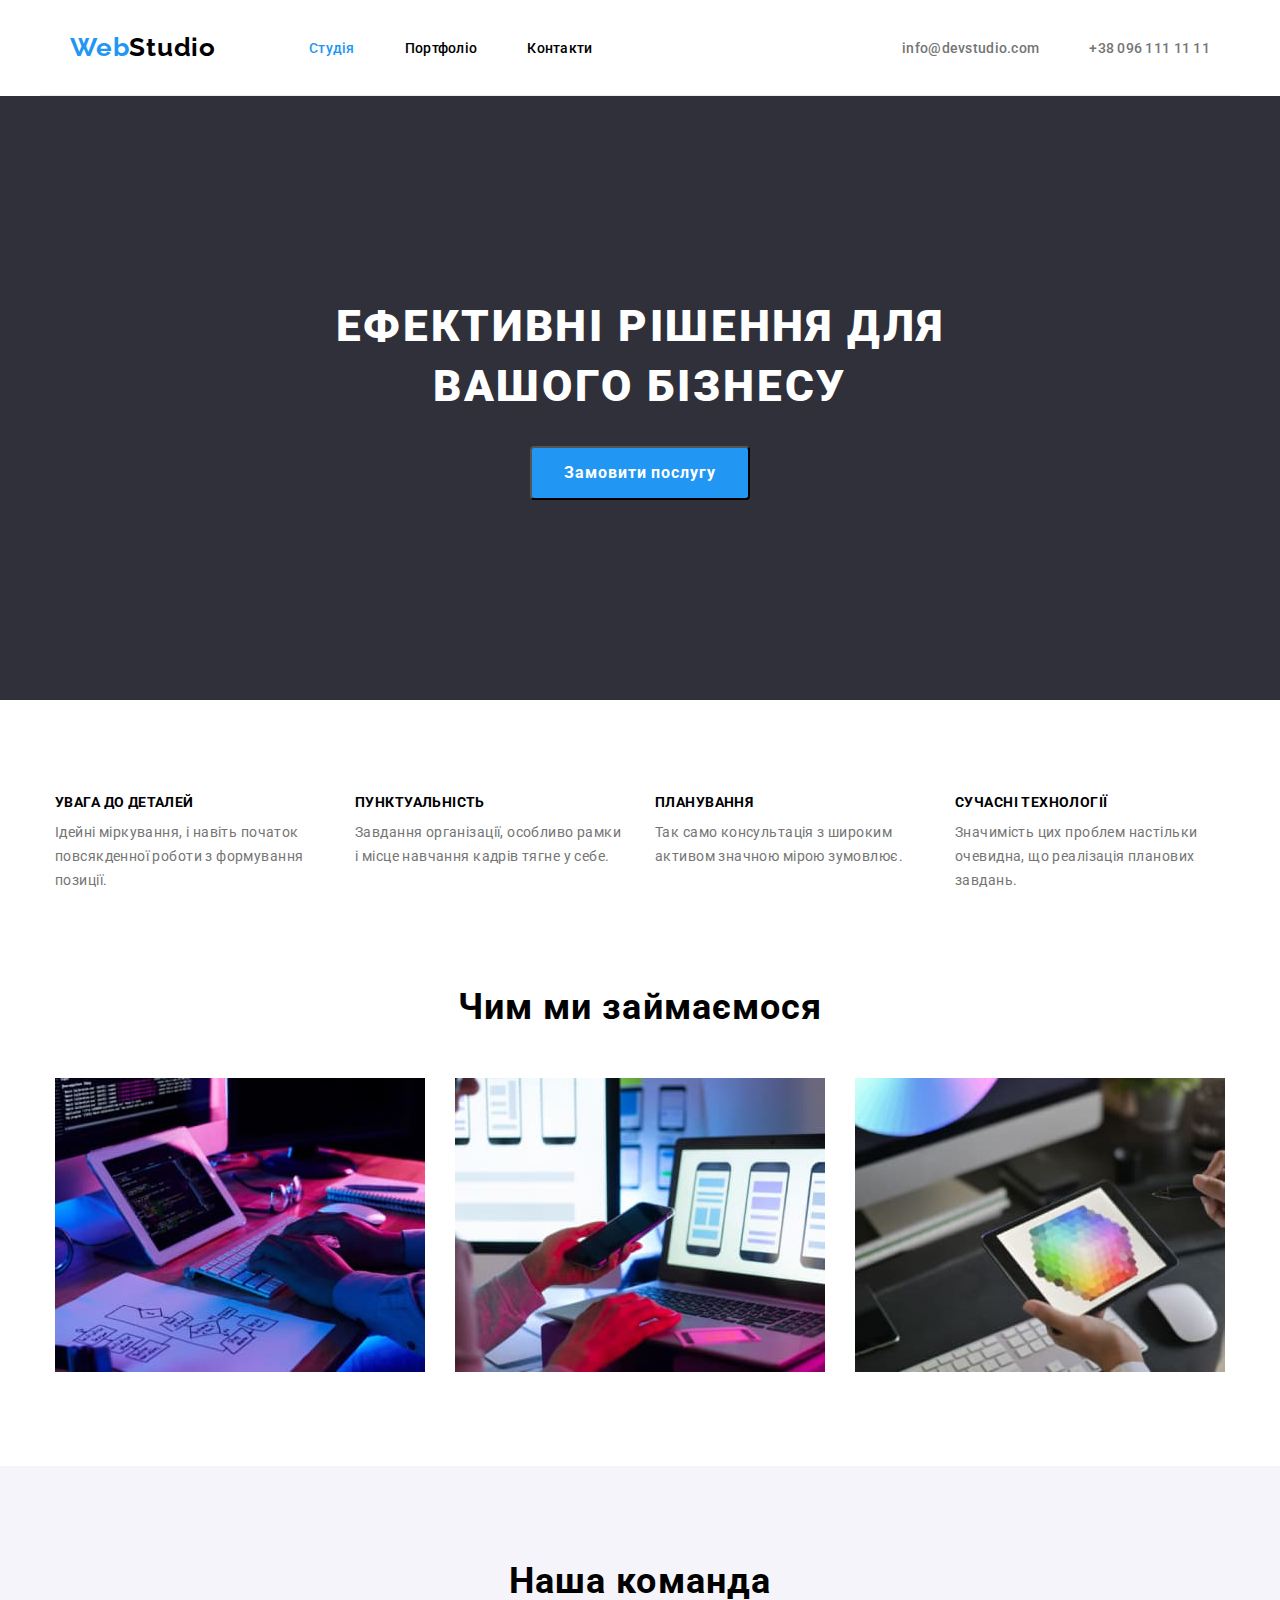
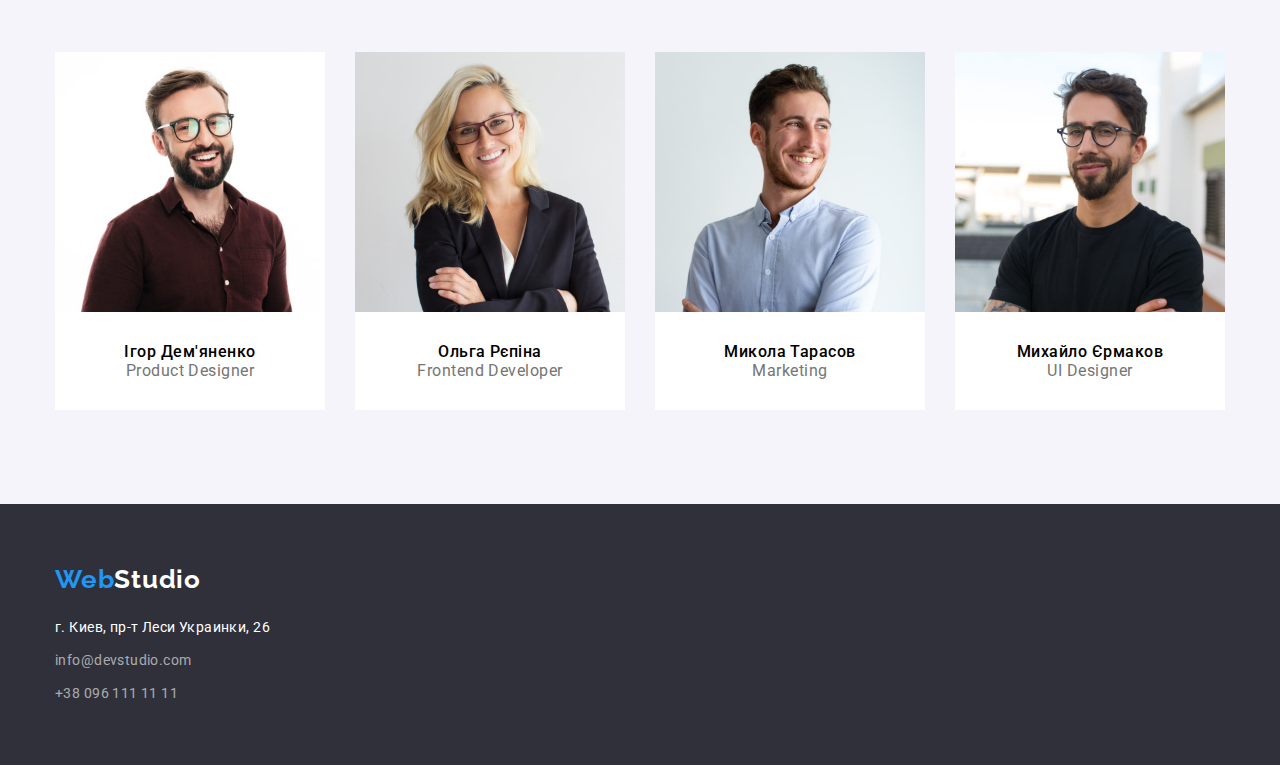
==== index.html @ b06b1868 "update .html and css" ====
<!DOCTYPE html>
<html lang="uk">
  <head>
    <meta charset="UTF-8" />
    <meta http-equiv="X-UA-Compatible" content="IE=edge" />
    <meta name="viewport" content="width=device-width, initial-scale=1.0" />
    <title>Студия</title>
    <link rel="preconnect" href="https://fonts.googleapis.com">
    <link rel="preconnect" href="https://fonts.gstatic.com" crossorigin>
    <link href="https://fonts.googleapis.com/css2?family=Raleway:wght@700&family=Roboto:wght@400;500;700;900&display=swap"
      rel="stylesheet"
    />
    <link rel="stylesheet" href="https://cdnjs.cloudflare.com/ajax/libs/modern-normalize/1.1.0/modern-normalize.min.css"/>
    <link rel="stylesheet" href="./css/styles.css" />
  </head>
  <body>
    <header class="header-container container">
      <div class="container">
        <nav class="header-nav">
          <a href="./index.html" class="logo link"><span class="first-part">Web</span><span
              class="last-part-header">Studio</span></a>
          <ul class="nav-list list">
            <li class="header-nav-item"><a href="./index.html" class="header-nav-link link current">Студія</a></li>
            <li class="header-nav-item"><a href="./portfolio.html" class="header-nav-link link">Портфоліо</a></li>
            <li class="header-nav-item"><a href="" class="header-nav-link link">Контакти</a></li>
          </ul>
        </nav>
      </div>
      <div class="container">
        <ul class="e-mail-tel list">
          <li class="e-mail-tel-item"><a class="header-mailto-link link" href="mailto:info@devstudio.com">info@devstudio.com</a></li>
          <li class="e-mail-tel-item"><a class="headrer-tel-link link" href="tel:+380961111111">+38 096 111 11 11</a></li>
        </ul>
      </div>
      
    </header>
    <main>
      <section class="hero">
          <h1 class="hero-title">Ефективні рішення для вашого бізнесу</h1>
          <button class="hero-btn btn" type="button">Замовити послугу</button>
      </section>
      <section class="features">
        <div class="container">
          <h2 class="features-title visually-hidden">Наші особливості</h2>
            <div class="features-flex-element">
              <ul class="features-list list">
                <div class="features-flex-element">
                  <li class="features-list-item">
                    <div class="features-flex-dscr">
                      <h3 class="features-fact">Увага до деталей</h3>
                      <p class="features-fact-descr">Ідейні міркування, і навіть початок повсякденної роботи з формування позиції.</p>
                    </div>
                  </li>
                </div>
                <div class="features-flex-element">
                  <li class="features-list-item">
                    <div class="features-flex-dscr">
                      <h3 class="features-fact">Пунктуальність</h3>
                      <p class="features-fact-descr">Завдання організації, особливо рамки і місце навчання кадрів тягне у себе.</p>

                    </div>
                    
                  </li>
                </div>
                <div class="features-flex-element">
                  <li class="features-list-item">
                    <div class="features-flex-dscr">
                      <h3 class="features-fact">Планування</h3>
                      <p class="features-fact-descr">Так само консультація з широким активом значною мірою зумовлює.</p>
                    </div>
                  </li>
                </div>
              
                <div class="features-flex-element">
                  <li class="features-list-item">
                    <div class="features-flex-dscr">
                      <h3 class="features-fact">Сучасні технології</h3>
                      <p class="features-fact-descr">Значимість цих проблем настільки очевидна, що реалізація планових завдань.</p>

                    </div>
                  </li>
                </div> 
              </ul>
            </div>

            
          
        </div>
        
            
        
        
      </section>
      <section class="box">
        <div class="container">
          <h2 class="box-facts">Чим ми займаємося</h2>
          <ul class="box-list list">
            <li class="box-list-item">
              <img src="./images/box1.jpg" alt="Чоловік працює за ноутбуком" width="370" />
            </li>
            <li class="box-list-item">
              <img src="./images/box2.jpg" alt="Дівчина працює за телефоном" width="370" />
            </li>
            <li class="box-list-item">
              <img src="./images/box3.jpg" alt="Чоловік працює за планшетом" width="370" />
            </li>
          </ul>
        </div>
        
      </section>
      <section class="team">
        <div class="container">
          <h2 class="team-title">Наша команда</h2>
        
          <div class="team-flex-container">
            <ul class="team-list list">
              <div class="team-flex-element">
                <li>
                  <img src="./images/team-card1.jpg" alt="Ігор Дем'яненко" width="270" />
                  <div class="team-flex-dscr">
                    <h3 class="team-card">Ігор Дем'яненко</h3>
                    <p class="team-card-descr">Product Designer</p>
                  </div>
                    
                </li>
              </div>
              <div class="team-flex-element">
                <li>
                  <img src="./images/team-card2.jpg" alt="Ольга Рєпіна" width="270" />
                  <div class="team-flex-dscr">
                    <h3 class="team-card">Ольга Рєпіна</h3>
                    <p class="team-card-descr">Frontend Developer</p>
                  </div>
                </li>
              </div>
              <div class="team-flex-element">
                <li>
                  <img src="./images/team-card3.jpg" alt="Микола Тарасов" width="270" />
                  <div class="team-flex-dscr">
                    <h3 class="team-card">Микола Тарасов</h3>
                    <p class="team-card-descr">Marketing</p>
                  </div>
                </li>
              </div>
              <div class="team-flex-element">
                <li>
                  <img src="./images/team-card4.jpg" alt="Михайло Єрмаков" width="270" />
                  <div class="team-flex-dscr">
                    <h3 class="team-card">Михайло Єрмаков</h3>
                    <p class="team-card-descr">UI Designer</p>
                  </div>
                  
                </li>

              </div>
              
            </ul>
          </div>
          

        </div>
       
      </section>
    </main>
    <footer class="footer-container">
      <div class="container">
        <a href="./index.html" class="logo link"><span class="first-part">Web</span><span
             class="last-part-footer">Studio</span></a>
        <address class="footer-address">
          <ul class="footer-nav-list list">
            <li class="footer-nav-item"><a class="maps link" href="https://goo.gl/maps/CPtrU1FHBa2aNyZL9" target="_blank"
                  rel="noopener noreferrer nofollow">г. Киев, пр-т Леси
                  Украинки, 26</a></li>
            <li class="footer-nav-item"><a class="footer-mailto-link link"
                  href="mailto:info@devstudio.com">info@devstudio.com</a></li>
            <li class="footer-nav-item"><a class="footer-tel-link link" href="tel:+380961111111">+38 096 111 11 11</a></li>
          </ul>
        </address>
      </div>
    </footer>
  </body>
</html>
---- css/styles.css ----
/* GENERALE STYLES */

:root{
    ---primary-text-color: rgba(33, 33, 33, 1)1;
    ---title-text-color: rgba(117, 117, 117, 1);
    ---accent-color: rgba(33, 150, 243, 1) ;
    ---primary-white-color: rgba(255, 255, 255, 1);
    ---first-logo-color: rgba(33, 150, 243, 1);
    ---last-logo-color: rgba(0, 0, 0, 1);
    ---bgd-color: rgba(47, 48, 58, 1);
    ---footer-nav-color: rgba(255, 255, 255, 0.6);
    ---btn-active-color: rgba(24, 140, 232, 1);
    ---btn-hover-focus: rgba(33, 150, 243, 1);
    ---btn-bgd: rgba(245, 244, 250, 1);
    ---border-color: rgba(236, 236, 236, 1)
}

body {
    font-family: 'Roboto', sans-serif;
    background-color: var(---primary-white-color);
    color: var(---primary-text-color);
}

/* reset  */

h1,h2,h3,h4,h5,h6, p, {
    margin: 0;
}

ul {
    margin: 0;
    padding: 0;
    list-style: none;
}
img {
    display: block;
    max-width: 100%;
    height: auto;
}

a {
    text-decoration: none;
}

.list {
    list-style: none;
    margin: 0;
    padding: 0;
}

.link {
    text-decoration: none;
    color: currentColor;
}


.link:hover, .link:focus {
    color: var(---accent-color)
}

.visually-hidden {
    position: absolute;
    width: 1px;
    height: 1px;
    margin: -1px;
    border: 0;
    padding: 0;

    white-space: nowrap;
    clip-path: inset(100%);
    clip: rect(0 0 0 0);
    overflow: hidden;
}


/* header */

.header-container {
    display: flex;
    align-items: center;
    border-bottom: 1px solid var(---border-color);

}
.container {
    margin-left: auto;
    margin-right: auto;
    width: 1200px;
    padding-left: 15px;
    padding-right: 15px;
    /* outline: 2px solid green; */
    /* background-color: aqua; */
}

.header-nav {
    display: flex;
    align-items: center;
    justify-content: flex-start;
}

.nav-list {
    display: flex;


}

.header-nav-item {
    /* background-color: tomato; */
    margin-right: 50px;
}

.header-nav-item:last-child {
    margin-right: 0;
}

.header-nav .link {
    display: block;
    font-weight: 500;
    font-size: 14px;
    line-height: calc(16 / 14);
    letter-spacing: 0.02em;
    color: var(---primary-text-color);
    padding: 32px 0;
}


.nav-list .link.current {
    color: var(---accent-color);
}



.first-part {
    font-family: 'Raleway';
    font-weight: 700;
    font-size: 26px;
    line-height: calc(31 / 26);
    letter-spacing: 0.03em;
    color: var(---first-logo-color);
}

.last-part-header {
    font-family: 'Raleway';
    font-weight: 700;
    font-size: 26px;
    line-height: calc(31 / 26);
    letter-spacing: 0.03em;
    color: var(---last-logo-color);
    margin-right: 93px;
}



.e-mail-tel {
    display: flex;
    justify-content: flex-end;
}

/* .e-mail-tel-item {
    background-color: aqua;
    margin-right: 50px;
}

.e-mail-tel-item:last-child {
    margin-right: 0;
} */

.e-mail-tel-item + .e-mail-tel-item {
    
    margin-left: 50px;
}
.e-mail-tel .link {
    display: block;
    align-items: center;
    padding: 32px 0;

}
.headrer-tel-link, .header-mailto-link {
    font-weight: 500;
    font-size: 14px;
    line-height: calc(16 / 14);
    letter-spacing: 0.02em;
    color: var(---title-text-color);
}

/* MAIN */

.hero {
    background-color: var(---bgd-color);
    padding: 200px 0;
    align-items: center;
    text-align: center;


}

.hero-title {
    color: var(---primary-white-color);
    font-weight: 900;
    font-size: 44px;
    line-height: calc(60 / 44);
    letter-spacing: 0.06em;
    text-transform: uppercase;
    max-width: 696px;
    margin-bottom: 30px;
    margin-top: 0;
    margin-left: auto;
    margin-right: auto;
}

.btn {
    display: inline-block;
}
.hero-btn {
    font-family: 'Roboto', sans-serif;
    color: var(---primary-white-color);
    background: var(---btn-hover-focus);
    font-weight: 700;
    font-size: 16px;
    line-height: calc(30 / 16);
    align-items: center;
    letter-spacing: 0.06em;
    cursor: pointer;
    padding: 10px 32px;
    min-width: 216px;
    min-height: 50px;
    border-radius: 4px;
    text-decoration: none;

}

.hero-btn:hover, .hero-btn:focus {
    color: var(---primary-white-color);
    background: var(---btn-active-color);
}

.filter-btn {
    
    font-family: 'Roboto', sans-serif;
    color: var(---primary-text-color);
    background: var(---btn-bgd);
    font-weight: 500;
    font-size: 16px;
    line-height: calc(26 / 16);
    text-align: center;
    letter-spacing: 0.03em;
    cursor: pointer;
    align-items: center;
    padding: 6px 22px;
    border-radius: 6px;
    text-decoration: none;

}

.filter-btn:hover,
.filter-btn:focus {
    color: var(---primary-white-color);
    background: var(---btn-hover-focus);
}
.features {
    padding-top: 94px;
    padding-bottom: 0;
}

.features-list {
    display: flex;
    /* align-items: flex-start; */
    justify-content: space-between;

}

.features-list-item +.features-list-item {
    margin-left: 30px;
}

.features-fact {
    font-weight: 700;
    font-size: 14px;
    line-height: calc(16 / 14);
    letter-spacing: 0.03em;
    text-transform: uppercase;
    color: var(---primary-text-color);
    margin-top: auto;
    margin-bottom: 10px;
    margin-left: auto;
    margin-right: auto;
    /* padding-top: 94px; */
}

.features-fact-descr {
    font-size: 14px;
    line-height: calc(24 / 14);
    letter-spacing: 0.03em;
    color: var(---title-text-color);
    width: 270px;
    margin-bottom: 0;
    margin-top: 0;
    padding-bottom: 0;

}

.box-facts {
    font-weight: 700;
    font-size: 36px;
    line-height: calc(42 / 36);
    text-align: center;
    letter-spacing: 0.03em;
    color: var(---primary-text-color);
    margin-top: 0;
    margin-bottom: 50px;
    padding-top: 0;
    padding-bottom: 0;
}
.box-list {
    display: flex;
    align-items: center;
    justify-content: space-between;


}

.team {
    background-color: var(---btn-bgd);
    /* padding-top: 94px; */
    padding-bottom: 94px;

} 

.team-title {
    font-weight: 700;
    font-size: 36px;
    line-height: calc(42 / 36);
    text-align: center;
    letter-spacing: 0.03em;
    color: var(---primary-text-color);
    padding-bottom: 0;
    margin-top: 0;
    margin-bottom: 50px;
    /* padding-top: 94px; */

}

.team-list {
    display: flex;
    align-items: center;
    justify-content: space-between;
    /* padding-bottom: 94px; */
}

.team-card {
   font-weight: 500;
    font-size: 16px;
    line-height: calc(19 / 16);
    text-align: center;
    letter-spacing: 0.03em;
    color: var(---primary-text-color);
    margin-top: 0;
    margin-bottom: 0;
}
.team-card-descr {
    font-size: 16px;
    line-height: calc(19 / 16);
    text-align: center;
    letter-spacing: 0.03em;
    color: var(---title-text-color);
    margin-top: 0;
        margin-bottom: 0;
}

.filters-list {
    display: flex;
    align-items: center;
    text-align: center;
}
.filters-list-item + .filters-list-item {
    margin-left: 8px;
}

.project-title {
    font-weight: 700;
    font-size: 18px;
    line-height: calc(36 / 18);
    letter-spacing: 0.06em;
    color: var(---primary-text-color);
    margin-top: 0;
    margin-bottom: 4px;
   
}

.project-dscr {
    font-size: 16px;
    line-height: calc(30 / 16);
    letter-spacing: 0.03em;
    color: var(---title-text-color);
    margin-top: 0;
    margin-bottom: 0;
}


/*FOOTER*/
footer {
    background-color: var(---bgd-color);
   
}
.footer-container {
    margin-top: auto;
    margin-bottom: auto;
    padding: 60px 0;
    
    
}

.first-part {

    font-family: 'Raleway';
    font-weight: 700;
    font-size: 26px;
    line-height: calc(31 / 26);
    letter-spacing: 0.03em;
    color: var(---first-logo-color);
   
}

.last-part-footer {
    font-family: 'Raleway';
    font-weight: 700;
    font-size: 26px;
    line-height: calc(31 / 26);
    letter-spacing: 0.03em;
    color: var(---primary-white-color);
}
.footer-address {

    padding-top: 20px;
    padding-bottom: 0;
    margin-top: 0;
    margin-bottom: 0;
}
.logo {
    display: inline-block;
    padding-top: 0;
    padding-bottom: 0;
    margin-top: 0;
    margin-bottom: 0;
}
.footer-nav-item {
    margin-bottom: 0;
    margin-top: 0;;
}
.footer-nav-list {
    font-family: 'Roboto';
    font-style: normal;
    font-size: 14px;
    line-height: calc(24 / 14);
    letter-spacing: 0.03em;
    flex-direction: column;
    /* padding-top: 0;
    padding-bottom: 0; */
    padding: 0;
    
}
.footer-nav-item + .footer-nav-item {
    margin-top: 9px;
}
.maps {
    color: var(---primary-white-color)
}
.footer-mailto-link, .footer-tel-link {
    color: var(---footer-nav-color);
   
}
section {
    padding: 94px 0;
    /* outline: 2px solid tomato; */

}
.footer-container .link {
    display: block;
}
.project-list {
    display: flex;
    flex-wrap: wrap;

}
.project-flex-container {
    display: flex;
    flex-wrap: wrap;
    padding-top: 50px;
    
}
.project-flex-element {
    width: calc((100% - 60px) / 3);
    margin-right: 30px;
    margin-bottom:  30px;
    
}

.project-flex-element:nth-child(3n) {
    margin-right: 0;
}
.project-flex-element:nth-last-child(-n + 3) {
    margin-bottom: 0;
}
.flex-dscr {
    padding: 20px 24px;
    border-left: 1px solid var(---border-color);
        border-right: 1px solid var(---border-color);
        border-bottom: 1px solid var(---border-color);
    /* outline: 1px solid var(---border-color); */
}

.filters-container {
    display: flex;
    padding-top: 0;
    padding-bottom: 0;
    margin-left: auto;
    margin-right: auto;
    align-items: center;
    text-align: center;
    justify-content:center;

}

.features-flex-container{
    display: flex;
        flex-wrap: wrap;
        padding-top: 0;

}
.features-flex-element {
    width: 270px;
     margin-right: 30px;
}
 

 .features-flex-element:nth-child(4n) {
     margin-right: 0;
 }

.team-flex-container {
    display: flex;
    flex-wrap: wrap;
    padding-top: 0;
}




.team-flex-element {
    width: calc((100% - 90px) / 4);
    margin-right: 30px;
   ;
}
.team-flex-element:nth-child(4n) {
    margin-right: 0;
}


.team-flex-dscr {
    padding-top: 30px;
    padding-bottom: 30px;
    background-color: var(---primary-white-color); 

}
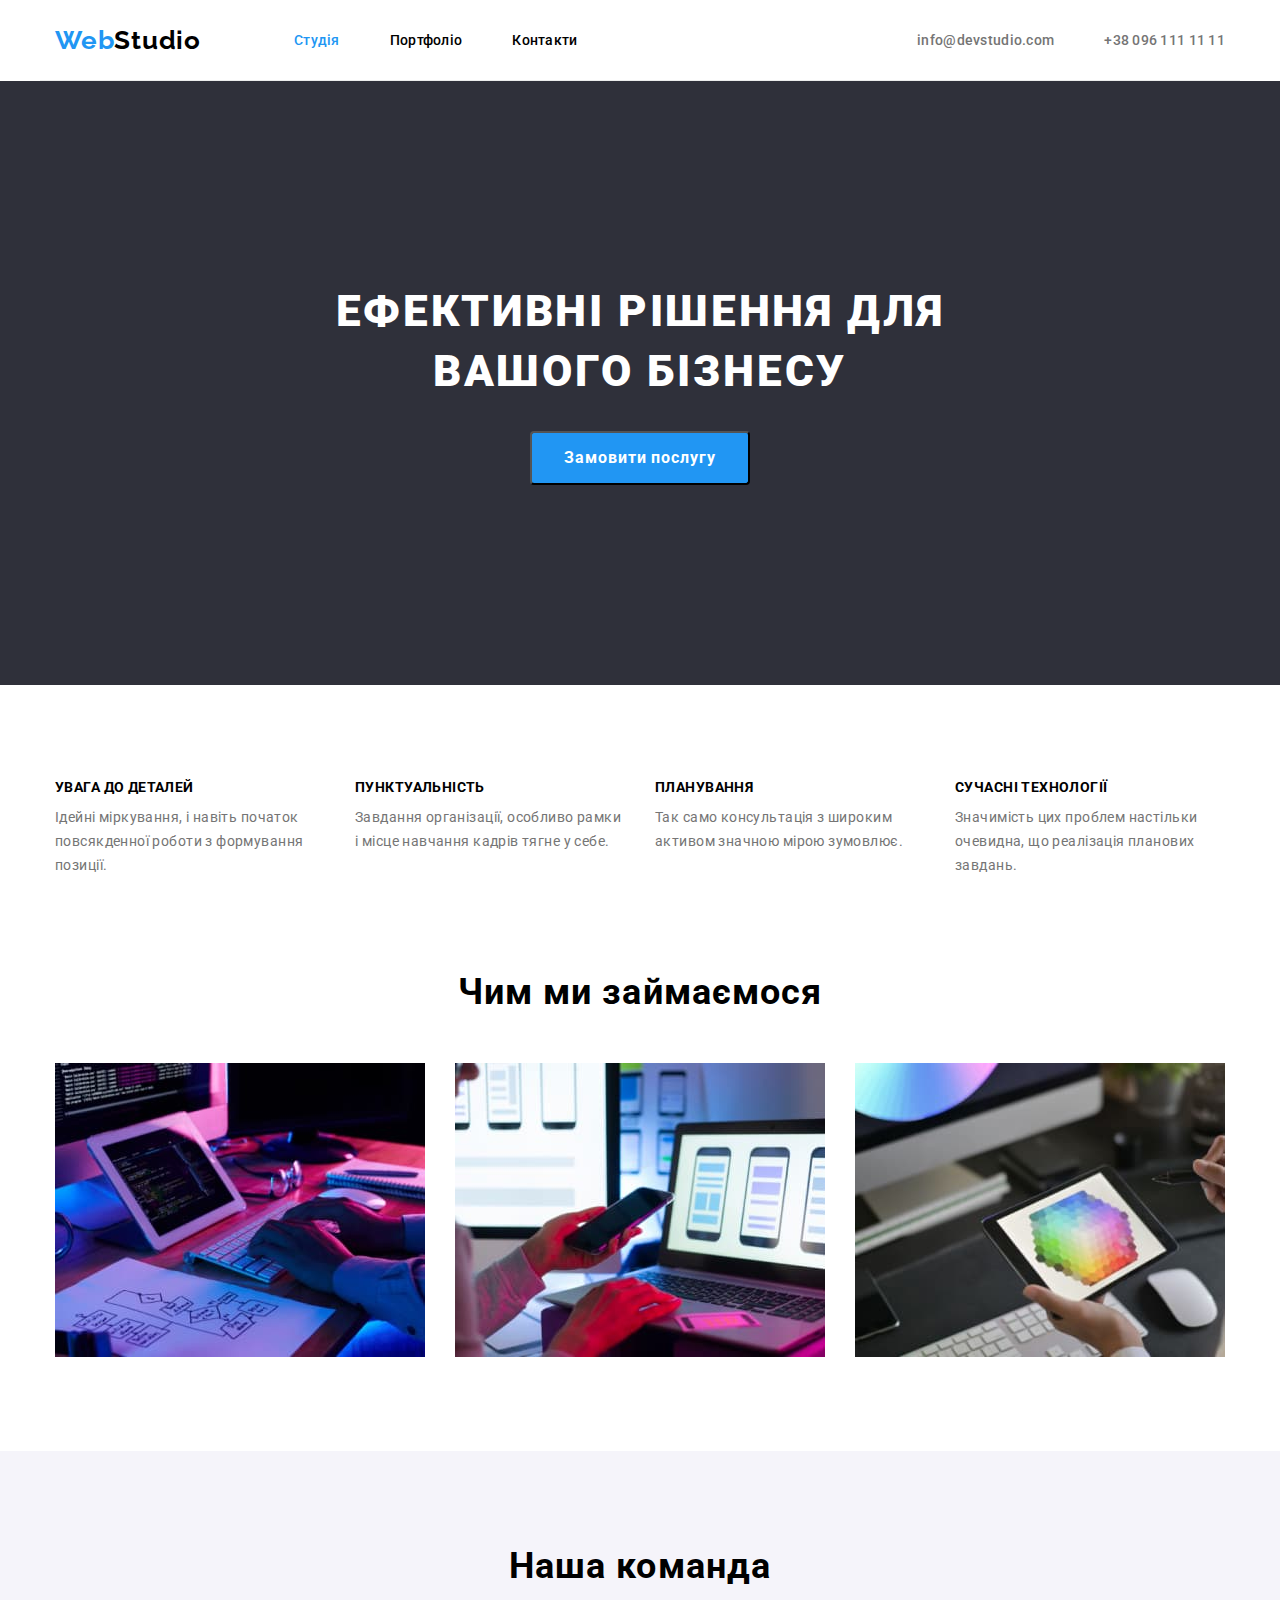
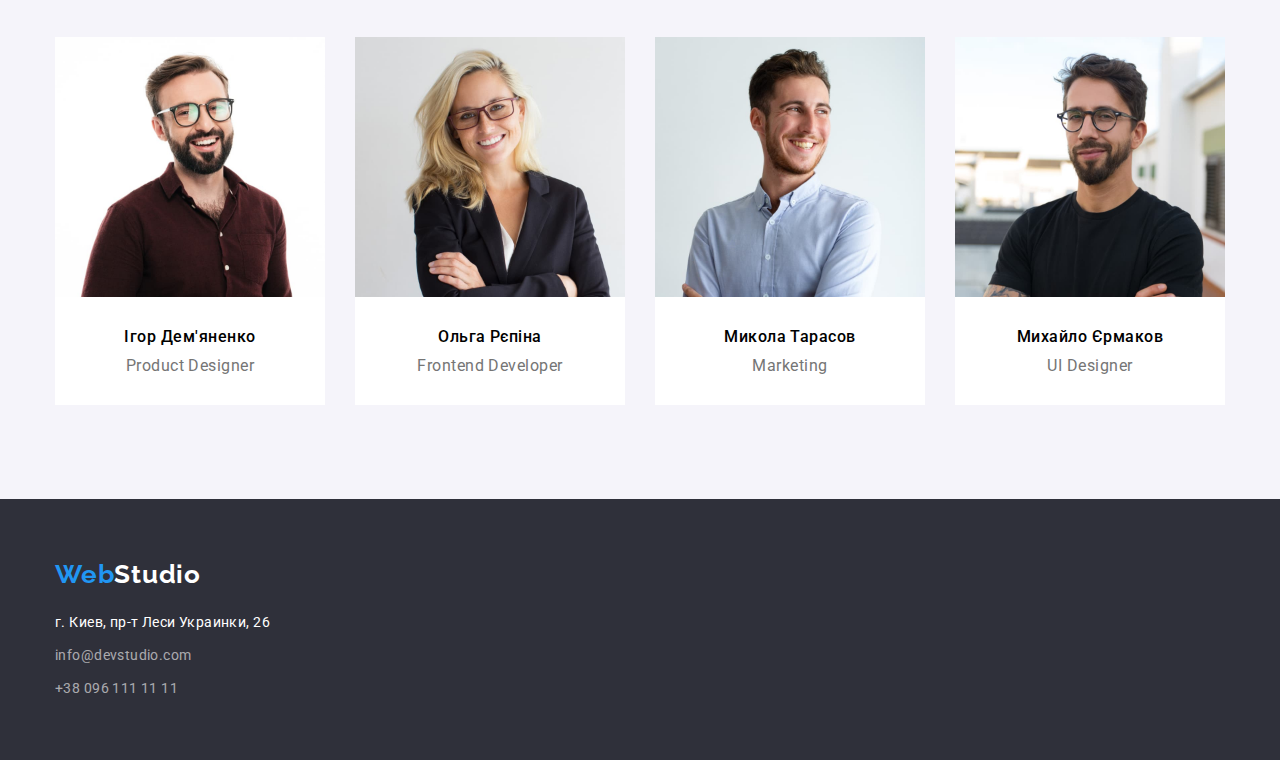
==== commit 2377c2bd: "Error correction hw-03" ====
--- a/index.html
+++ b/index.html
@@ -14,10 +14,10 @@
     <link rel="stylesheet" href="./css/styles.css" />
   </head>
   <body>
-    <header class="header-container container">
-      <div class="container">
+    <header>
+      <div class="header-container container">
         <nav class="header-nav">
-          <a href="./index.html" class="logo link"><span class="first-part">Web</span><span
+          <a href="./index.html" class="header-logo link"><span class="first-part">Web</span><span
               class="last-part-header">Studio</span></a>
           <ul class="nav-list list">
             <li class="header-nav-item"><a href="./index.html" class="header-nav-link link current">Студія</a></li>
@@ -25,8 +25,7 @@
             <li class="header-nav-item"><a href="" class="header-nav-link link">Контакти</a></li>
           </ul>
         </nav>
-      </div>
-      <div class="container">
+      
         <ul class="e-mail-tel list">
           <li class="e-mail-tel-item"><a class="header-mailto-link link" href="mailto:info@devstudio.com">info@devstudio.com</a></li>
           <li class="e-mail-tel-item"><a class="headrer-tel-link link" href="tel:+380961111111">+38 096 111 11 11</a></li>
@@ -164,7 +163,7 @@
     </main>
     <footer class="footer-container">
       <div class="container">
-        <a href="./index.html" class="logo link"><span class="first-part">Web</span><span
+        <a href="./index.html" class="footer-logo link"><span class="first-part">Web</span><span
              class="last-part-footer">Studio</span></a>
         <address class="footer-address">
           <ul class="footer-nav-list list">
--- a/css/styles.css
+++ b/css/styles.css
@@ -25,7 +25,13 @@
 
 /* reset  */
 
-h1,h2,h3,h4,h5,h6, p, {
+h1,
+h2,
+h3,
+h4,
+h5,
+h6,
+p {
     margin: 0;
 }
 
@@ -95,16 +101,22 @@
 
 .header-nav {
     display: flex;
-    align-items: center;
-    justify-content: flex-start;
-}
-
+    align-items: center; 
+    /* justify-content: flex-start; */
+} 
+
+.header-logo {
+    padding: 24px 0;
+    margin-right: 93px;
+}
 .nav-list {
     display: flex;
 
 
 }
-
+.header-nav-link {
+    padding: 32px 0;
+}
 .header-nav-item {
     /* background-color: tomato; */
     margin-right: 50px;
@@ -121,7 +133,7 @@
     line-height: calc(16 / 14);
     letter-spacing: 0.02em;
     color: var(---primary-text-color);
-    padding: 32px 0;
+    
 }
 
 
@@ -147,7 +159,6 @@
     line-height: calc(31 / 26);
     letter-spacing: 0.03em;
     color: var(---last-logo-color);
-    margin-right: 93px;
 }
 
 
@@ -155,6 +166,7 @@
 .e-mail-tel {
     display: flex;
     justify-content: flex-end;
+    margin-left: auto;
 }
 
 /* .e-mail-tel-item {
@@ -253,6 +265,8 @@
 
 }
 
+
+
 .filter-btn:hover,
 .filter-btn:focus {
     color: var(---primary-white-color);
@@ -356,7 +370,7 @@
     letter-spacing: 0.03em;
     color: var(---primary-text-color);
     margin-top: 0;
-    margin-bottom: 0;
+    margin-bottom: 10px;
 }
 .team-card-descr {
     font-size: 16px;
@@ -437,8 +451,7 @@
     margin-top: 0;
     margin-bottom: 0;
 }
-.logo {
-    display: inline-block;
+.footer-logo {
     padding-top: 0;
     padding-bottom: 0;
     margin-top: 0;
@@ -476,7 +489,9 @@
 
 }
 .footer-container .link {
-    display: block;
+    display: inline-block;
+    margin-right: 0;
+    padding-right: 0;
 }
 .project-list {
     display: flex;
@@ -486,7 +501,7 @@
 .project-flex-container {
     display: flex;
     flex-wrap: wrap;
-    padding-top: 50px;
+    margin-top: 50px;
     
 }
 .project-flex-element {
@@ -510,7 +525,7 @@
     /* outline: 1px solid var(---border-color); */
 }
 
-.filters-container {
+.portfolio-container {
     display: flex;
     padding-top: 0;
     padding-bottom: 0;
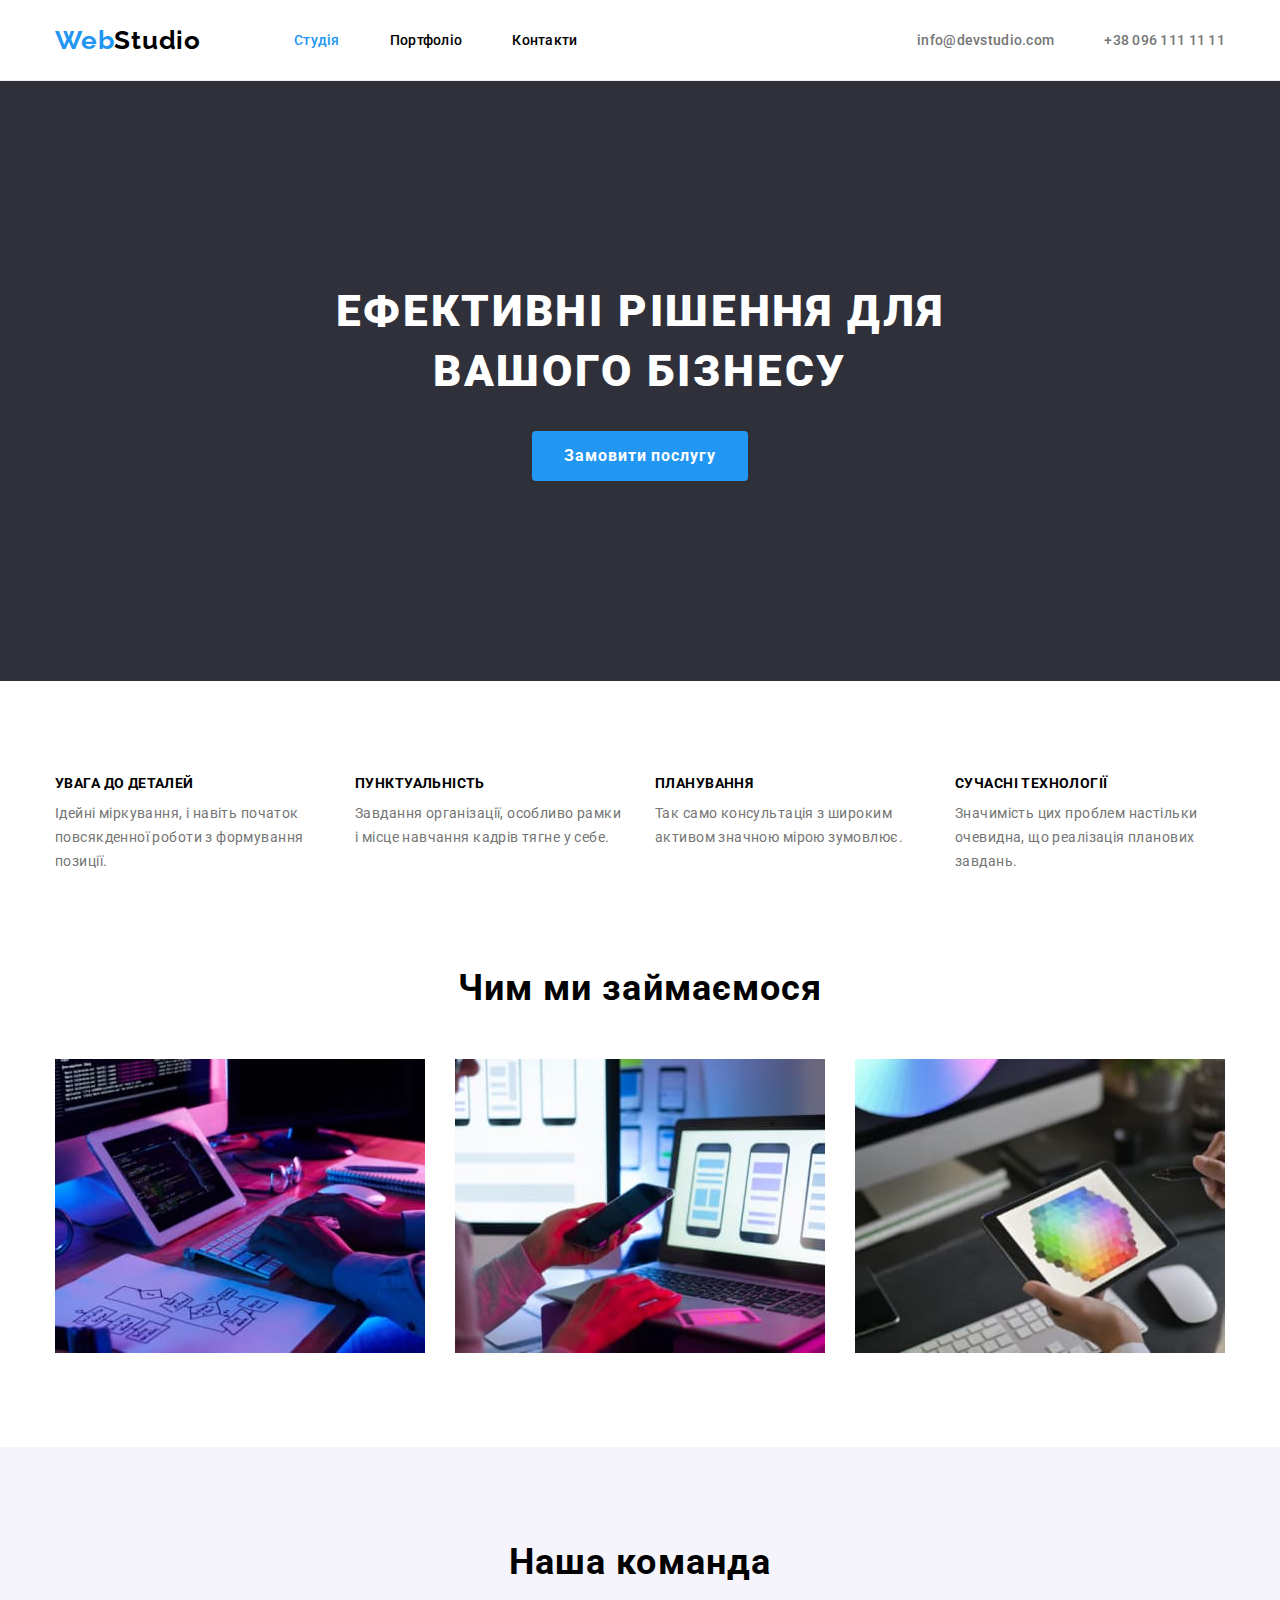
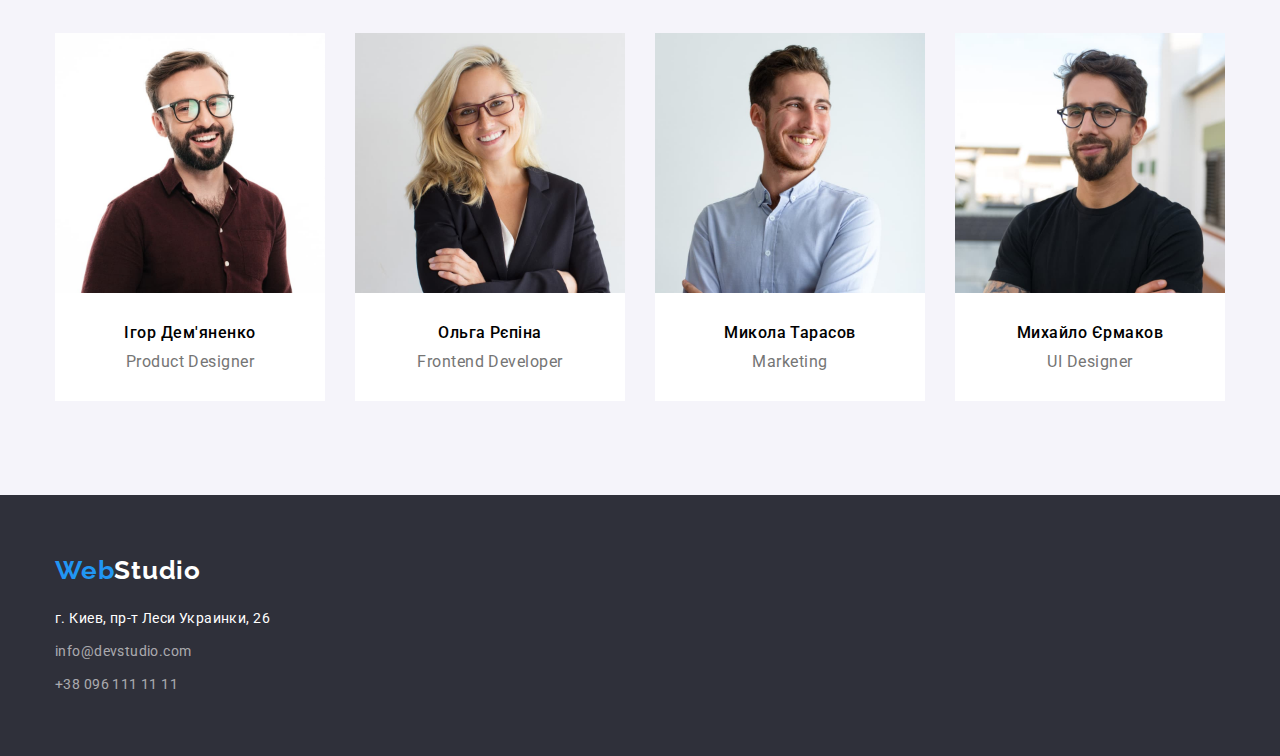
==== commit 156996f4: "error correction hw-03" ====
--- a/index.html
+++ b/index.html
@@ -14,7 +14,7 @@
     <link rel="stylesheet" href="./css/styles.css" />
   </head>
   <body>
-    <header>
+    <header class="header">
       <div class="header-container container">
         <nav class="header-nav">
           <a href="./index.html" class="header-logo link"><span class="first-part">Web</span><span
@@ -25,13 +25,15 @@
             <li class="header-nav-item"><a href="" class="header-nav-link link">Контакти</a></li>
           </ul>
         </nav>
-      
+    
         <ul class="e-mail-tel list">
-          <li class="e-mail-tel-item"><a class="header-mailto-link link" href="mailto:info@devstudio.com">info@devstudio.com</a></li>
-          <li class="e-mail-tel-item"><a class="headrer-tel-link link" href="tel:+380961111111">+38 096 111 11 11</a></li>
+          <li class="e-mail-tel-item"><a class="header-mailto-link link"
+              href="mailto:info@devstudio.com">info@devstudio.com</a></li>
+          <li class="e-mail-tel-item"><a class="headrer-tel-link link" href="tel:+380961111111">+38 096 111 11 11</a>
+          </li>
         </ul>
       </div>
-      
+    
     </header>
     <main>
       <section class="hero">
@@ -41,66 +43,40 @@
       <section class="features">
         <div class="container">
           <h2 class="features-title visually-hidden">Наші особливості</h2>
-            <div class="features-flex-element">
-              <ul class="features-list list">
-                <div class="features-flex-element">
-                  <li class="features-list-item">
-                    <div class="features-flex-dscr">
-                      <h3 class="features-fact">Увага до деталей</h3>
-                      <p class="features-fact-descr">Ідейні міркування, і навіть початок повсякденної роботи з формування позиції.</p>
-                    </div>
-                  </li>
-                </div>
-                <div class="features-flex-element">
-                  <li class="features-list-item">
-                    <div class="features-flex-dscr">
-                      <h3 class="features-fact">Пунктуальність</h3>
-                      <p class="features-fact-descr">Завдання організації, особливо рамки і місце навчання кадрів тягне у себе.</p>
-
-                    </div>
-                    
-                  </li>
-                </div>
-                <div class="features-flex-element">
-                  <li class="features-list-item">
-                    <div class="features-flex-dscr">
-                      <h3 class="features-fact">Планування</h3>
-                      <p class="features-fact-descr">Так само консультація з широким активом значною мірою зумовлює.</p>
-                    </div>
-                  </li>
-                </div>
-              
-                <div class="features-flex-element">
-                  <li class="features-list-item">
-                    <div class="features-flex-dscr">
-                      <h3 class="features-fact">Сучасні технології</h3>
-                      <p class="features-fact-descr">Значимість цих проблем настільки очевидна, що реалізація планових завдань.</p>
-
-                    </div>
-                  </li>
-                </div> 
-              </ul>
-            </div>
-
-            
-          
+          <ul class="features-list list">
+            <li class="features-list-item">                   
+              <h3 class="features-fact">Увага до деталей</h3>
+              <p class="features-fact-descr">Ідейні міркування, і навіть початок повсякденної роботи з формування позиції.</p>
+            </li>
+                
+            <li class="features-list-item">
+              <h3 class="features-fact">Пунктуальність</h3>
+              <p class="features-fact-descr">Завдання організації, особливо рамки і місце навчання кадрів тягне у себе.</p>                    
+            </li>
+                
+            <li class="features-list-item">
+              <h3 class="features-fact">Планування</h3>
+              <p class="features-fact-descr">Так само консультація з широким активом значною мірою зумовлює.</p>
+            </li>
+                
+            <li class="features-list-item">
+              <h3 class="features-fact">Сучасні технології</h3>
+              <p class="features-fact-descr">Значимість цих проблем настільки очевидна, що реалізація планових завдань.</p>
+            </li> 
+          </ul>
         </div>
-        
-            
-        
-        
       </section>
       <section class="box">
         <div class="container">
           <h2 class="box-facts">Чим ми займаємося</h2>
           <ul class="box-list list">
-            <li class="box-list-item">
+            <li>
               <img src="./images/box1.jpg" alt="Чоловік працює за ноутбуком" width="370" />
             </li>
-            <li class="box-list-item">
+            <li>
               <img src="./images/box2.jpg" alt="Дівчина працює за телефоном" width="370" />
             </li>
-            <li class="box-list-item">
+            <li>
               <img src="./images/box3.jpg" alt="Чоловік працює за планшетом" width="370" />
             </li>
           </ul>
@@ -110,54 +86,37 @@
       <section class="team">
         <div class="container">
           <h2 class="team-title">Наша команда</h2>
-        
-          <div class="team-flex-container">
-            <ul class="team-list list">
-              <div class="team-flex-element">
-                <li>
+          <ul class="team-list list">
+                <li class="team-flex-element">
                   <img src="./images/team-card1.jpg" alt="Ігор Дем'яненко" width="270" />
                   <div class="team-flex-dscr">
                     <h3 class="team-card">Ігор Дем'яненко</h3>
                     <p class="team-card-descr">Product Designer</p>
                   </div>
-                    
                 </li>
-              </div>
-              <div class="team-flex-element">
-                <li>
+                <li class="team-flex-element">
                   <img src="./images/team-card2.jpg" alt="Ольга Рєпіна" width="270" />
                   <div class="team-flex-dscr">
                     <h3 class="team-card">Ольга Рєпіна</h3>
                     <p class="team-card-descr">Frontend Developer</p>
                   </div>
                 </li>
-              </div>
-              <div class="team-flex-element">
-                <li>
+                <li class="team-flex-element">
                   <img src="./images/team-card3.jpg" alt="Микола Тарасов" width="270" />
                   <div class="team-flex-dscr">
                     <h3 class="team-card">Микола Тарасов</h3>
                     <p class="team-card-descr">Marketing</p>
                   </div>
                 </li>
-              </div>
-              <div class="team-flex-element">
-                <li>
+                <li class="team-flex-element">
                   <img src="./images/team-card4.jpg" alt="Михайло Єрмаков" width="270" />
                   <div class="team-flex-dscr">
                     <h3 class="team-card">Михайло Єрмаков</h3>
                     <p class="team-card-descr">UI Designer</p>
                   </div>
-                  
                 </li>
-
-              </div>
-              
-            </ul>
-          </div>
-          
-
-        </div>
+           </ul>
+      </div>
        
       </section>
     </main>
--- a/css/styles.css
+++ b/css/styles.css
@@ -80,15 +80,6 @@
     overflow: hidden;
 }
 
-
-/* header */
-
-.header-container {
-    display: flex;
-    align-items: center;
-    border-bottom: 1px solid var(---border-color);
-
-}
 .container {
     margin-left: auto;
     margin-right: auto;
@@ -96,7 +87,19 @@
     padding-left: 15px;
     padding-right: 15px;
     /* outline: 2px solid green; */
-    /* background-color: aqua; */
+
+}
+
+/* header */
+
+.header {
+    border-bottom: 1px solid var(---border-color);
+
+}
+.header-container {
+    display: flex;
+    align-items: center;
+
 }
 
 .header-nav {
@@ -109,12 +112,13 @@
     padding: 24px 0;
     margin-right: 93px;
 }
+
 .nav-list {
     display: flex;
-
-
-}
-.header-nav-link {
+    color: var(---primary-text-color);
+    
+}
+.nav-list .link {
     padding: 32px 0;
 }
 .header-nav-item {
@@ -132,17 +136,15 @@
     font-size: 14px;
     line-height: calc(16 / 14);
     letter-spacing: 0.02em;
-    color: var(---primary-text-color);
-    
-}
-
+    
+    
+    
+}
 
 .nav-list .link.current {
     color: var(---accent-color);
 }
 
-
-
 .first-part {
     font-family: 'Raleway';
     font-weight: 700;
@@ -161,40 +163,34 @@
     color: var(---last-logo-color);
 }
 
-
-
 .e-mail-tel {
     display: flex;
     justify-content: flex-end;
     margin-left: auto;
 }
 
-/* .e-mail-tel-item {
-    background-color: aqua;
-    margin-right: 50px;
-}
-
-.e-mail-tel-item:last-child {
-    margin-right: 0;
-} */
-
 .e-mail-tel-item + .e-mail-tel-item {
-    
     margin-left: 50px;
 }
+
 .e-mail-tel .link {
-    display: block;
+    /* display: block; */
     align-items: center;
     padding: 32px 0;
-
-}
-.headrer-tel-link, .header-mailto-link {
+    font-weight: 500;
+        font-size: 14px;
+        line-height: calc(16 / 14);
+        letter-spacing: 0.02em;
+        color: var(---title-text-color);
+
+}
+/* .headrer-tel-link, .header-mailto-link {
     font-weight: 500;
     font-size: 14px;
     line-height: calc(16 / 14);
     letter-spacing: 0.02em;
     color: var(---title-text-color);
-}
+} */
 
 /* MAIN */
 
@@ -223,6 +219,7 @@
 
 .btn {
     display: inline-block;
+    border: none;
 }
 .hero-btn {
     font-family: 'Roboto', sans-serif;
@@ -281,6 +278,7 @@
     display: flex;
     /* align-items: flex-start; */
     justify-content: space-between;
+    
 
 }
 
@@ -328,9 +326,8 @@
 }
 .box-list {
     display: flex;
-    align-items: center;
-    justify-content: space-between;
-
+    flex-basis: calc((100% - 30px * 2) / 3);
+    gap: 30px;
 
 }
 
@@ -356,10 +353,10 @@
 }
 
 .team-list {
+    display;
     display: flex;
     align-items: center;
     justify-content: space-between;
-    /* padding-bottom: 94px; */
 }
 
 .team-card {
@@ -386,6 +383,7 @@
     display: flex;
     align-items: center;
     text-align: center;
+    justify-content: center;
 }
 .filters-list-item + .filters-list-item {
     margin-left: 8px;
@@ -410,7 +408,11 @@
     margin-top: 0;
     margin-bottom: 0;
 }
-
+.features-list-item {
+    width: 270px;
+
+    
+}
 
 /*FOOTER*/
 footer {
@@ -444,18 +446,12 @@
     letter-spacing: 0.03em;
     color: var(---primary-white-color);
 }
-.footer-address {
-
-    padding-top: 20px;
-    padding-bottom: 0;
-    margin-top: 0;
-    margin-bottom: 0;
-}
+
 .footer-logo {
     padding-top: 0;
     padding-bottom: 0;
     margin-top: 0;
-    margin-bottom: 0;
+    margin-bottom: 20px;
 }
 .footer-nav-item {
     margin-bottom: 0;
@@ -496,20 +492,16 @@
 .project-list {
     display: flex;
     flex-wrap: wrap;
-
-}
-.project-flex-container {
-    display: flex;
-    flex-wrap: wrap;
     margin-top: 50px;
     
 }
+
 .project-flex-element {
     width: calc((100% - 60px) / 3);
     margin-right: 30px;
-    margin-bottom:  30px;
-    
-}
+    margin-bottom: 30px;
+    
+} 
 
 .project-flex-element:nth-child(3n) {
     margin-right: 0;
@@ -525,7 +517,7 @@
     /* outline: 1px solid var(---border-color); */
 }
 
-.portfolio-container {
+/* .portfolio-container {
     display: flex;
     padding-top: 0;
     padding-bottom: 0;
@@ -535,7 +527,7 @@
     text-align: center;
     justify-content:center;
 
-}
+} */
 
 .features-flex-container{
     display: flex;
@@ -543,21 +535,11 @@
         padding-top: 0;
 
 }
-.features-flex-element {
-    width: 270px;
-     margin-right: 30px;
-}
- 
-
- .features-flex-element:nth-child(4n) {
+
+ .features-list-item:nth-child(4n) {
      margin-right: 0;
  }
 
-.team-flex-container {
-    display: flex;
-    flex-wrap: wrap;
-    padding-top: 0;
-}
 
 
 
@@ -565,7 +547,10 @@
 .team-flex-element {
     width: calc((100% - 90px) / 4);
     margin-right: 30px;
-   ;
+}
+
+.team-flex-element+.team-flex-element {
+    margin-right: 30px;
 }
 .team-flex-element:nth-child(4n) {
     margin-right: 0;
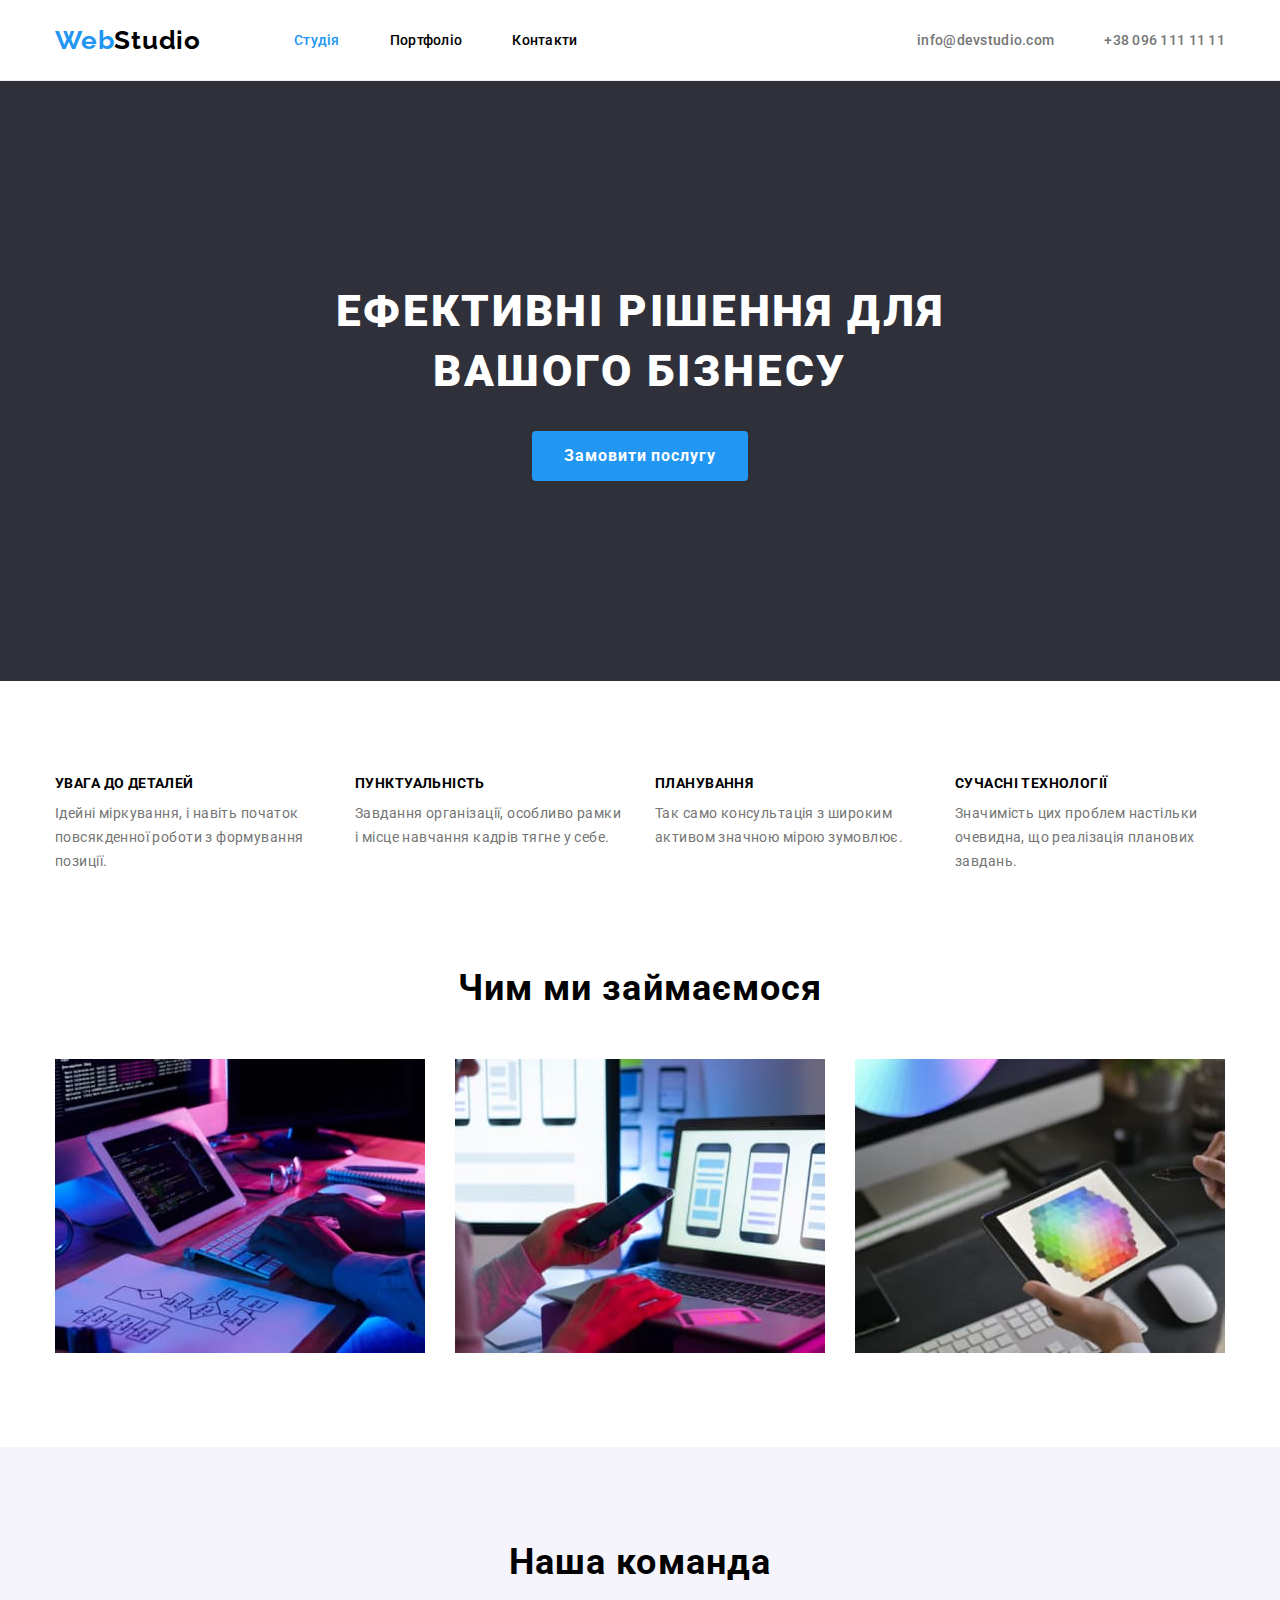
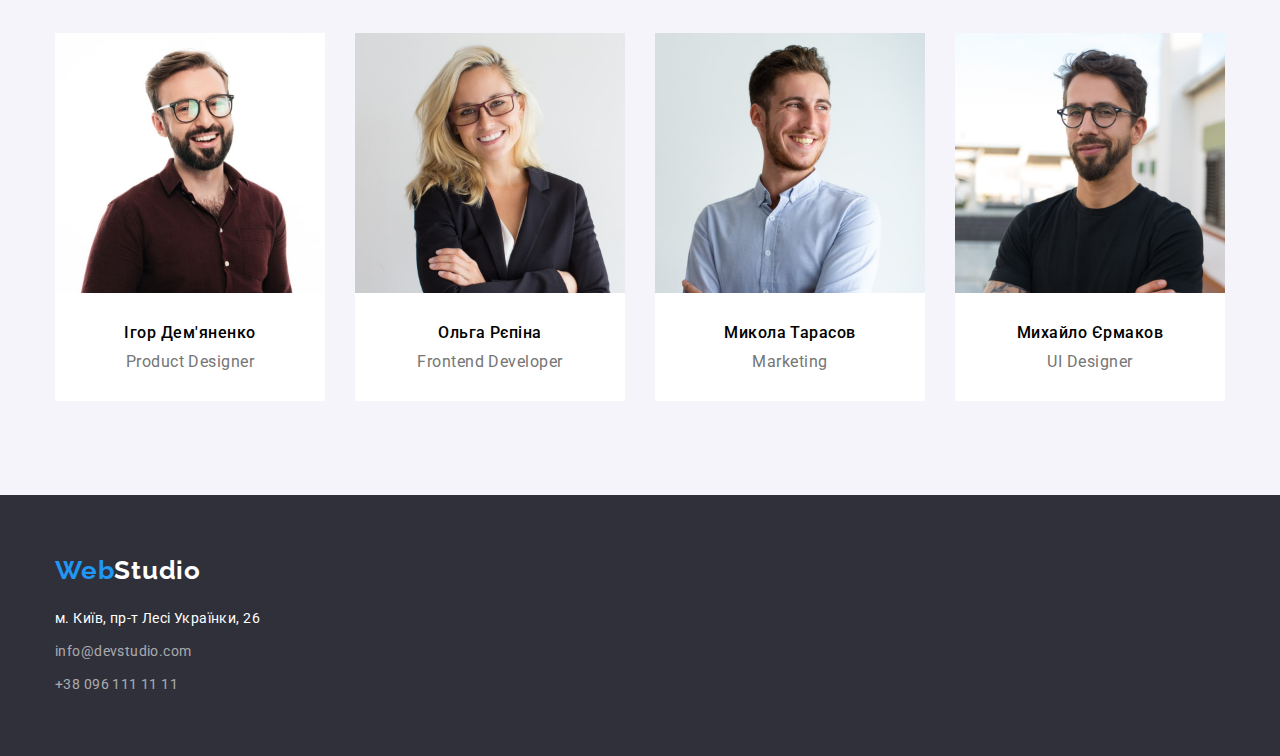
==== commit 7ef3b969: "error correction hw-03" ====
--- a/index.html
+++ b/index.html
@@ -127,8 +127,7 @@
         <address class="footer-address">
           <ul class="footer-nav-list list">
             <li class="footer-nav-item"><a class="maps link" href="https://goo.gl/maps/CPtrU1FHBa2aNyZL9" target="_blank"
-                  rel="noopener noreferrer nofollow">г. Киев, пр-т Леси
-                  Украинки, 26</a></li>
+                  rel="noopener noreferrer nofollow">м. Київ, пр-т Лесі Українки, 26</a></li>
             <li class="footer-nav-item"><a class="footer-mailto-link link"
                   href="mailto:info@devstudio.com">info@devstudio.com</a></li>
             <li class="footer-nav-item"><a class="footer-tel-link link" href="tel:+380961111111">+38 096 111 11 11</a></li>
--- a/css/styles.css
+++ b/css/styles.css
@@ -353,7 +353,6 @@
 }
 
 .team-list {
-    display;
     display: flex;
     align-items: center;
     justify-content: space-between;
@@ -540,10 +539,6 @@
      margin-right: 0;
  }
 
-
-
-
-
 .team-flex-element {
     width: calc((100% - 90px) / 4);
     margin-right: 30px;
